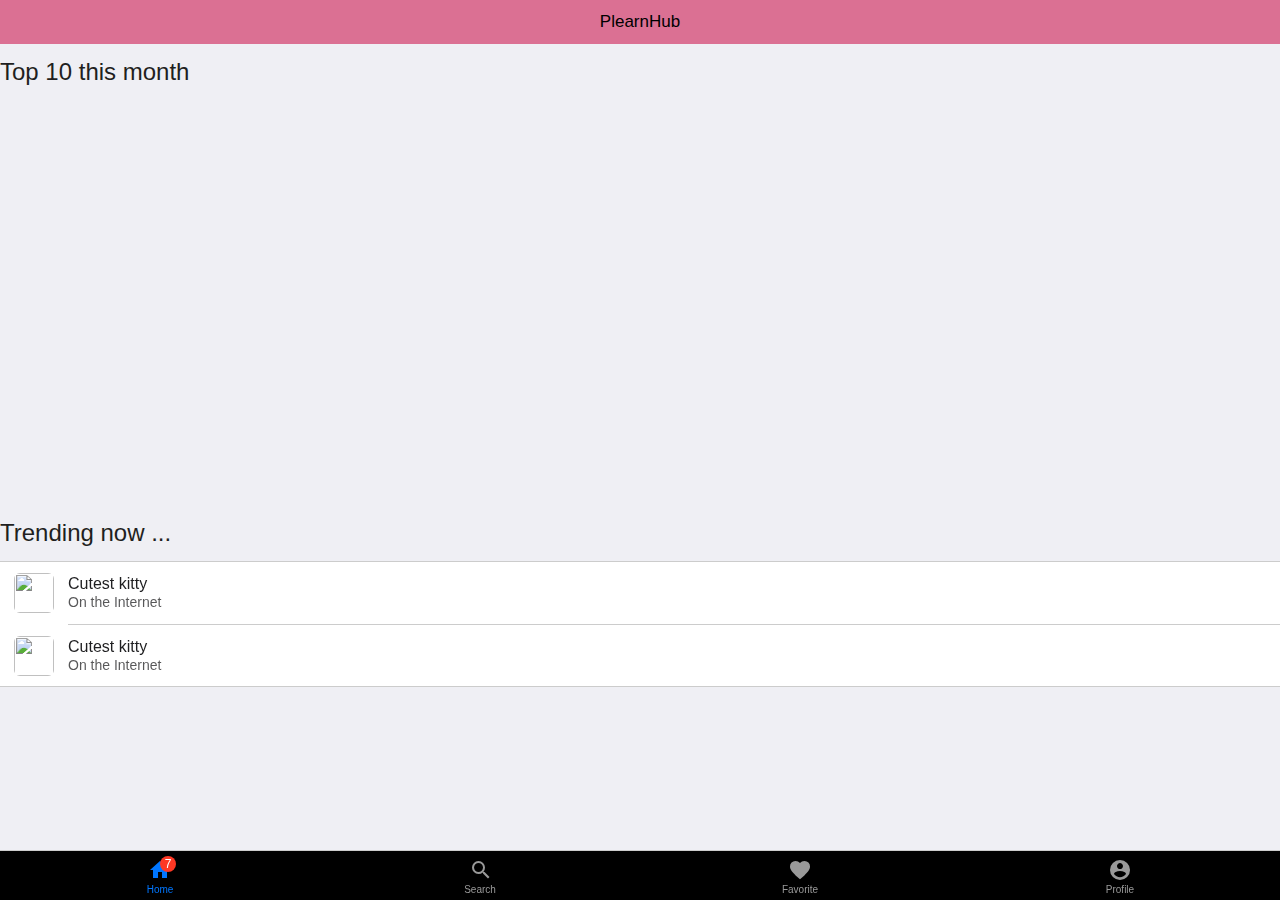
==== index.html @ ae85a411 "first" ====
<!DOCTYPE html>
<html lang="en">
<head>
    <meta charset="UTF-8">
    <meta name="viewport" content="width=device-width, initial-scale=1.0">
    <title>PlearnHub</title>
    <link rel="stylesheet" href="lib/onsen.ui/onsenui.css">
    <link rel="stylesheet" href="lib/onsen.ui/onsen-css-components.min.css">
    <link rel="stylesheet" href="css/app.css">

    <script src="lib/onsen.ui/onsenui.min.js"></script>
    <script src="lib/jquery/jquery-3.5.1.min.js"></script>
    <script src="js/app.js"></script>

</head>
<body>
    <ons-page>
        <ons-toolbar>
            <div class="center">PlearnHub</div>
        </ons-toolbar>

        <ons-tabbar swipeable position="auto">
            <ons-tab page="views/home.html" label="Home" icon="md-home, material:md-home" badge="7" active>
            </ons-tab>
            <ons-tab page="views/search.html" label="Search" icon="md-search" active-icon="md-face">
            </ons-tab>
            <ons-tab page="views/favorite.html" label="Favorite" icon="md-favorite">
            </ons-tab>
            <ons-tab page="views/profile.html" label="Profile" icon="md-account-circle">
            </ons-tab>
        </ons-tabbar>
    </ons-page>

    <template id="search.html">
        <ons-page id="search">
            <p style="text-align: center;">
                This is the search page.
            </p>
        </ons-page>
    </template>

    <template id="favorite.html">
        <ons-page id="favorite">
            <p style="text-align: center;">
                This is the favorite page.
            </p>
        </ons-page>
    </template>
</body>
</html>
---- lib/onsen.ui/onsenui.css ----
/*! onsenui - v2.10.10 - 2019-07-29 */
@import url("./ionicons/css/ionicons.min.css");
@import url("./material-design-iconic-font/css/material-design-iconic-font.min.css");
@import url("./font_awesome/css/all.min.css");
@import url("./font_awesome/css/v4-shims.min.css");

ons-page, ons-navigator,
ons-tabbar,
ons-gesture-detector {
  display: block;
  touch-action: manipulation; /* Remove click delay */
}

ons-navigator,
ons-tabbar,
ons-splitter,
ons-action-sheet,
ons-dialog,
ons-toast,
ons-alert-dialog {
  position: absolute;
  top: 0;
  left: 0;
  bottom: 0;
  right: 0;
  overflow: hidden;
  touch-action: manipulation; /* Remove click delay */
}

ons-toast {
  pointer-events: none;
}

ons-toast .toast {
  pointer-events: auto;
}

ons-tab {
  -webkit-transform: translate3d(0, 0, 0);
          transform: translate3d(0, 0, 0);
}

ons-page, ons-navigator, ons-tabbar, ons-dialog, ons-alert-dialog, ons-action-sheet, ons-toast {
  z-index: 2;
}

ons-fab, ons-speed-dial {
  z-index: 10001;
}

ons-toolbar:not([inline]), ons-bottom-toolbar {
  position: absolute;
  left: 0;
  right: 0;
  z-index: 10000;
}

ons-toolbar:not([inline]) {
  top: 0;
}

ons-bottom-toolbar {
  bottom: 0;
}

.page, .page__content,
.page--material, .page--material__content {
  background-color: transparent !important;
  background: transparent !important;
}

.page__content {
  overflow: auto;
  -webkit-overflow-scrolling: touch;
  z-index: 0;
  -ms-touch-action: pan-y;
}

.page.overflow-visible,
.page.overflow-visible .page,
.page.overflow-visible .page__content,
.page.overflow-visible ons-navigator,
.page.overflow-visible ons-splitter {
  overflow: visible;
}

.page.overflow-visible .page__content.content-swiping,
.page.overflow-visible .page__content.content-swiping .page,
.page.overflow-visible .page__content.content-swiping .page__content {
  overflow: auto;
}

.page[status-bar-fill] > .page__content {
  top: 20px;
}

.page[status-bar-fill] > .toolbar {
  padding-top: 20px;
  box-sizing: content-box;
}

.page[status-bar-fill] > .toolbar:not(.toolbar--transparent) + .page__background,
.page[status-bar-fill] > .toolbar:not(.toolbar--cover-content) + .page__background + .page__content {
  top: 64px;
}

.page[status-bar-fill] > .toolbar--material:not(.toolbar-transparent) + .page__background,
.page[status-bar-fill] > .toolbar--material:not(.toolbar--cover-content) + .page__background + .page__content {
  top: 76px;
}

.page[status-bar-fill] > .toolbar.toolbar--transparent + .page__background {
  top: 0;
}

ons-tabbar[status-bar-fill] > .tabbar--top__content {
  top: 71px;
}

ons-tabbar[status-bar-fill] > .tabbar--top {
  padding-top: 22px;
}

ons-tabbar[position="top"] .page[status-bar-fill] > .page__content {
  top: 0px;
}

.toolbar + .page__background + .page__content ons-tabbar[status-bar-fill] > .tabbar--top {
  top: 0px;
}

.toolbar + .page__background + .page__content ons-tabbar[status-bar-fill] > .tabbar--top__content {
  top: 49px;
}

.page__content > .list:not(.list--material):first-child {
  margin-top: -1px; /* Avoid double border with toolbar */
}

.page--wrapper > .page__background {
  display: none;
}

ons-action-sheet[disabled],
ons-dialog[disabled],
ons-alert-dialog[disabled],
ons-popover[disabled] {
  pointer-events: none;
  opacity: 0.75;
}

ons-list-item[disabled] {
   pointer-events: none;
}

ons-range[disabled] {
  opacity: 0.3;
  pointer-events: none;
}

ons-pull-hook {
  position: relative;
  display: block;
  margin: auto;
  text-align: center;
  z-index: 20002;
}

ons-splitter, ons-splitter-mask, ons-splitter-content, ons-splitter-side {
  display: block;
  position: absolute;
  left: 0;
  right: 0;
  top: 0;
  bottom: 0;
  box-sizing: border-box;
  z-index: 0;
}

ons-splitter-mask {
  z-index: 4;
  background-color: rgba(0, 0, 0, 0.1);
  display: none;
  opacity: 0;
}

ons-splitter-content {
  z-index: 2;
}

ons-splitter-side {
  right: auto;
  z-index: 2;
}

ons-splitter-side[side="right"] {
  right: 0;
  left: auto;
}

ons-splitter-side[mode="collapse"] {
  z-index: 5;
  left: auto;
  right: 100%;
}

ons-splitter-side[side="right"][mode="collapse"] {
  right: auto;
  left: 100%;
}

ons-splitter-side[mode="split"] {
  z-index: 3;
}

ons-toolbar-button > ons-icon[icon*="ion-"] {
  font-size: 26px;
}

ons-range, ons-select {
  display: inline-block;
}

ons-range > input {
  min-width: 50px;
  width: 100%;
}

ons-select > select {
  width: 100%;
}

ons-carousel[disabled] {
  pointer-events: none;
  opacity: 0.75;
}

ons-carousel[fullscreen] {
  height: 100%;
}

.ons-status-bar-mock {
  position: absolute;
  width: 100%;
  height: 20px;
  padding: 0 16px 0 6px;
  box-sizing: border-box;
  z-index: 30000;
  display: -webkit-box;
  display: -webkit-flex;
  display: flex;
  -webkit-box-pack: justify;
  -webkit-justify-content: space-between;
          justify-content: space-between;
  font-size: 12px;
  line-height: 20px;
  font-family: Arial, Helvetica;
}

.ons-status-bar-mock i {
  padding: 0 2px;
}

.ons-status-bar-mock.android {
  color: white;
  background-color: #222;
  font-family: Roboto, Arial, Helvetica;
}

.ons-status-bar-mock.android ~ * {
  top: 20px;
  bottom: 0;
  position: inherit;
  width: 100%;
}

.ons-ios-scroll-fix .page:not(.page--wrapper)[shown] > .page__content {
  overflow-y: hidden;
}
.ons-ios-scroll-fix ons-splitter-side > .page:not(.page--wrapper)[shown] > .page__content {
  overflow-y: auto;
}

ons-row {
  display: -webkit-box;
  display: -webkit-flex;
  display: -moz-box;
  display: -moz-flex;
  display: -ms-flexbox;
  display: flex;
  -webkit-flex-wrap: wrap;
          flex-wrap: wrap;
  width: 100%;
  box-sizing: border-box;
}

ons-row[vertical-align="top"], ons-row[align="top"] {
  -webkit-box-align: start;
  box-align: start;
  -ms-flex-align: start;
  -webkit-align-items: flex-start;
  -moz-align-items: flex-start;
  align-items: flex-start;
}

ons-row[vertical-align="bottom"], ons-row[align="bottom"] {
  -webkit-box-align: end;
  box-align: end;
  -ms-flex-align: end;
  -webkit-align-items: flex-end;
  -moz-align-items: flex-end;
  align-items: flex-end;
}

ons-row[vertical-align="center"], ons-row[align="center"] {
  -webkit-box-align: center;
  box-align: center;
  -ms-flex-align: center;
  -webkit-align-items: center;
  -moz-align-items: center;
  align-items: center;
  text-align: inherit;
}

ons-row + ons-row {
  padding-top: 0;
}

ons-col {
  -webkit-box-flex: 1;
  -webkit-flex: 1;
  -moz-box-flex: 1;
  -moz-flex: 1;
  -ms-flex: 1;
  flex: 1;
  display: block;
  width: 100%;
  box-sizing: border-box;
}

ons-col[vertical-align="top"], ons-col[align="top"] {
  -webkit-align-self: flex-start;
  -moz-align-self: flex-start;
  -ms-flex-item-align: start;
  align-self: flex-start;
}

ons-col[vertical-align="bottom"], ons-col[align="bottom"] {
  -webkit-align-self: flex-end;
  -moz-align-self: flex-end;
  -ms-flex-item-align: end;
  align-self: flex-end; }

ons-col[vertical-align="center"], ons-col[align="center"] {
  -webkit-align-self: center;
  -moz-align-self: center;
  -ms-flex-item-align: center;
  text-align: inherit;
}


/*
Copyright 2013-2015 ASIAL CORPORATION

Licensed under the Apache License, Version 2.0 (the "License");
you may not use this file except in compliance with the License.
You may obtain a copy of the License at

   http://www.apache.org/licenses/LICENSE-2.0

Unless required by applicable law or agreed to in writing, software
distributed under the License is distributed on an "AS IS" BASIS,
WITHOUT WARRANTIES OR CONDITIONS OF ANY KIND, either express or implied.
See the License for the specific language governing permissions and
limitations under the License.

 */

.ons-icon {
  display: inline-block;
  line-height: inherit;
  font-style: normal;
  font-weight: normal;
  font-size: inherit;
  text-rendering: auto;
  -webkit-font-smoothing: antialiased;
  -moz-osx-font-smoothing: grayscale;
}

.segment__button .ons-icon {
  line-height: initial;
}

:not(ons-toolbar-button):not(ons-action-sheet-button):not(.segment__button) > .ons-icon--ion {
  line-height: 0.75em;
  vertical-align: -25%;
}

.ons-icon[spin] {
  -webkit-animation: ons-icon-spin 2s infinite linear;
  -moz-animation: ons-icon-spin 2s infinite linear;
  animation: ons-icon-spin 2s infinite linear;
}

@-moz-keyframes ons-icon-spin {
  0% {
    -moz-transform: rotate(0deg);
  }
  100% {
    -moz-transform: rotate(359deg);
  }
}

@-webkit-keyframes ons-icon-spin {
  0% {
    -webkit-transform: rotate(0deg);
  }
  100% {
    -webkit-transform: rotate(359deg);
  }
}

@keyframes ons-icon-spin {
  0% {
    -webkit-transform: rotate(0deg);
    transform: rotate(0deg);
  }
  100% {
    -webkit-transform: rotate(359deg);
    transform: rotate(359deg);
  }
}

.ons-icon[rotate="90"] {
  -webkit-transform: rotate(90deg);
  -moz-transform: rotate(90deg);
  transform: rotate(90deg);
}

.ons-icon[rotate="180"] {
  -webkit-transform: rotate(180deg);
  -moz-transform: rotate(180deg);
  transform: rotate(180deg);
}

.ons-icon[rotate="270"] {
  -webkit-transform: rotate(270deg);
  -moz-transform: rotate(270deg);
  transform: rotate(270deg);
}

.ons-icon[fixed-width] {
  width: 1.28571429em;
  text-align: center;
}

.ons-icon--lg {
  font-size: 1.33333333em;
  line-height: 0.75em;
  vertical-align: -15%;
}

.ons-icon--2x {
  font-size: 2em;
}

.ons-icon--3x {
  font-size: 3em;
}

.ons-icon--4x {
  font-size: 4em;
}

.ons-icon--5x {
  font-size: 5em;
}

/**
 * ons-icon with Font Awesome backward compatibility
 */
.ons-icon.fa {
  font-family: 'Font Awesome 5 Brands', 'Font Awesome 5 Free';
  font-weight: 900;
}

ons-input, ons-radio, ons-checkbox, ons-search-input {
  display: inline-block;
  position: relative;
}

ons-input .text-input,
ons-search-input .search-input {
  width: 100%;
  display: inline-block;
}

ons-input .text-input__label:not(.text-input--material__label) {
  display: none;
}

ons-input:not([float]) .text-input--material__label--active {
  display: none;
}

ons-input[disabled],
ons-radio[disabled],
ons-checkbox[disabled],
ons-segment[disabled],
ons-search-input[disabled] {
  opacity: 0.5;
  pointer-events: none;
}

ons-input input.text-input--material::-webkit-input-placeholder {
  color: transparent;
}

ons-input input.text-input--material::-moz-placeholder {
  color: transparent;
}

ons-input input.text-input--material:-ms-input-placeholder {
  color: transparent;
}

/* Suppress safe area support for pages in splitter sides */
@media (orientation: landscape) {
  html[onsflag-iphonex-landscape] ons-splitter-side[side="left"] .page__content {
    padding-right: 0;
  }
  html[onsflag-iphonex-landscape] ons-splitter-side[side="right"] .page__content {
    padding-left: 0;
  }
}
/* Support the situation that a progress bar is located just below a toolbar */
@media (orientation: landscape) {
  html[onsflag-iphonex-landscape] .page__content > ons-progress-bar > .progress-bar {
    margin-left: -44px;
    margin-right: -44px;
    width: calc(100% + 88px);
  }
}
/* Lists in .page__content in splitter-sides */
@media (orientation: landscape) {
  /* Suppress left safe area support for pages in right splitter sides */
  html[onsflag-iphonex-landscape] ons-splitter-side[side="right"] .page__content > .list:not(.list--inset) {
    margin-left: 0;
  }
  html[onsflag-iphonex-landscape] ons-splitter-side[side="right"] .page__content > .list:not(.list--inset) > .list-header {
    padding-left: 15px;
  }
  html[onsflag-iphonex-landscape] ons-splitter-side[side="right"] .page__content > .list:not(.list--inset) > .list-item {
    padding-left: 14px;
  }

  /* Suppress right safe area support for pages in left splitter sides */
  html[onsflag-iphonex-landscape] ons-splitter-side[side="left"] .page__content > .list:not(.list--inset) {
    margin-right: 0;
  }
  html[onsflag-iphonex-landscape] ons-splitter-side[side="left"] .page__content > .list:not(.list--inset) > .list-item--chevron:before {
    right: 16px;
  }
  html[onsflag-iphonex-landscape] ons-splitter-side[side="left"] .page__content > .list:not(.list--inset) > .list-item > .list-item__center:last-child {
    padding-right: 6px;
  }
  html[onsflag-iphonex-landscape] ons-splitter-side[side="left"] .page__content > .list:not(.list--inset) > .list-item > .list-item__right {
    padding-right: 12px;
  }
  html[onsflag-iphonex-landscape] ons-splitter-side[side="left"] .page__content > .list:not(.list--inset) > .list-item > .list-item--chevron__right {
    padding-right: 30px;
  }
}

/*
Copyright 2013-2015 ASIAL CORPORATION

Licensed under the Apache License, Version 2.0 (the "License");
you may not use this file except in compliance with the License.
You may obtain a copy of the License at

   http://www.apache.org/licenses/LICENSE-2.0

Unless required by applicable law or agreed to in writing, software
distributed under the License is distributed on an "AS IS" BASIS,
WITHOUT WARRANTIES OR CONDITIONS OF ANY KIND, either express or implied.
See the License for the specific language governing permissions and
limitations under the License.

 */

ons-progress-bar {
  display: block;
}

ons-progress-circular {
  display: inline-block;
  width: 32px;
  height: 32px;
}

ons-progress-circular > svg.progress-circular {
  width: 100%;
  height: 100%;
}

/*
Copyright 2013-2015 ASIAL CORPORATION

Licensed under the Apache License, Version 2.0 (the "License");
you may not use this file except in compliance with the License.
You may obtain a copy of the License at

   http://www.apache.org/licenses/LICENSE-2.0

Unless required by applicable law or agreed to in writing, software
distributed under the License is distributed on an "AS IS" BASIS,
WITHOUT WARRANTIES OR CONDITIONS OF ANY KIND, either express or implied.
See the License for the specific language governing permissions and
limitations under the License.

 */
.ripple {
  display: block;
  position: absolute;
  overflow: hidden;
  top: 0;
  left: 0;
  right: 0;
  bottom: 0;
  pointer-events: none;
}

.ripple__background {
  background: rgba(255, 255, 255, 0.2);
  position: absolute;
  top: 0;
  left: 0;
  right: 0;
  bottom: 0;
  opacity: 0;
  pointer-events: none;
}

.ripple__wave {
  background: rgba(255, 255, 255, 0.2);
  width: 0;
  height: 0;
  border-radius: 50%;
  position: absolute;
  top: 0;
  left: 0;
  z-index: 0;
  pointer-events: none;
}

/* FIXME */
ons-list-item .ripple__wave,
ons-list-item .ripple__background,
.button--material--flat .ripple__wave,
.button--material--flat .ripple__background {
  background: rgba(189, 189, 189, 0.3);
}

.ripple--light-gray__wave,
.ripple--light-gray__background {
  background: rgba(189, 189, 189, 0.3);
}


/*
Copyright 2013-2015 ASIAL CORPORATION

Licensed under the Apache License, Version 2.0 (the "License");
you may not use this file except in compliance with the License.
You may obtain a copy of the License at

   http://www.apache.org/licenses/LICENSE-2.0

Unless required by applicable law or agreed to in writing, software
distributed under the License is distributed on an "AS IS" BASIS,
WITHOUT WARRANTIES OR CONDITIONS OF ANY KIND, either express or implied.
See the License for the specific language governing permissions and
limitations under the License.

 */

.ons-swiper {
  overflow: hidden;
  display: block;
  box-sizing: border-box;
}

.ons-swiper-target {
  display: -webkit-box;
  display: -webkit-flex;
  display: flex;
  height: 100%;
  z-index: 1;
  -webkit-box-orient: horizontal;
  -webkit-box-direction: normal;
  -webkit-flex-direction: row;
          flex-direction: row;
}

.ons-swiper-target--vertical {
  -webkit-box-orient: vertical;
  -webkit-box-direction: normal;
  -webkit-flex-direction: column;
          flex-direction: column;
}

.ons-swiper-target > * {
  height: inherit;
  -webkit-flex-shrink: 0;
          flex-shrink: 0;
  box-sizing: border-box;
  width: 100%;
  position: relative !important;
}

.ons-swiper-target.active:not(.swiping) > .page:not([shown]) {
  visibility: hidden;
}

.ons-swiper-tabbar .tabbar--material__button:after {
  display: none;
}

.ons-swiper-blocker {
  display: block;
  position: absolute;
  top: 0;
  bottom: 0;
  left: 0;
  right: 0;
  pointer-events: none
}
---- css/app.css ----
.toolbar__title{
    background-color:palevioletred;
    color: black;
}

.tabbar {
    background-color:black;
    color:whitesmoke;
}
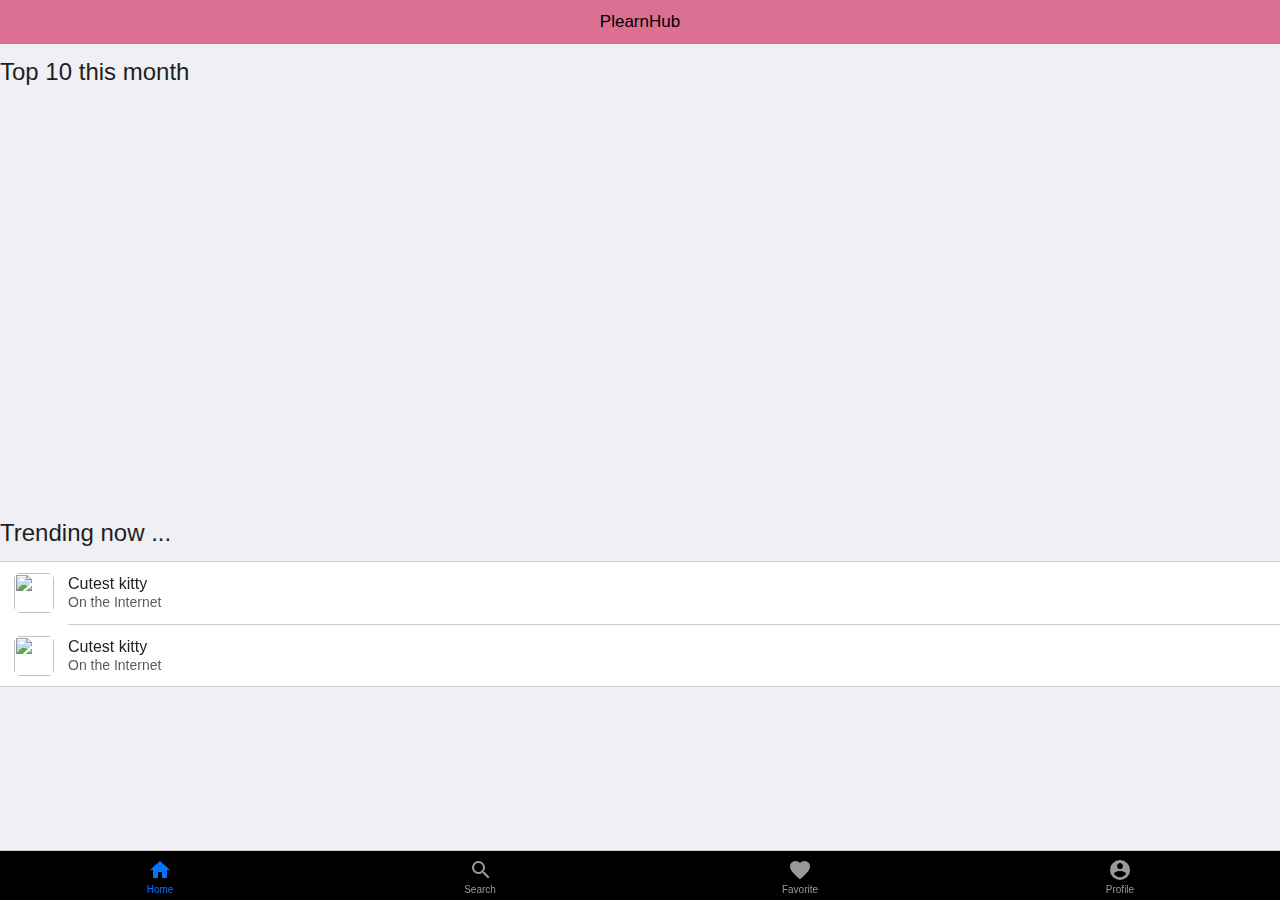
==== commit 704c70be: "test" ====
--- a/index.html
+++ b/index.html
@@ -20,7 +20,7 @@
         </ons-toolbar>
 
         <ons-tabbar swipeable position="auto">
-            <ons-tab page="views/home.html" label="Home" icon="md-home, material:md-home" badge="7" active>
+            <ons-tab page="views/home.html" label="Home" icon="md-home, material:md-home">
             </ons-tab>
             <ons-tab page="views/search.html" label="Search" icon="md-search" active-icon="md-face">
             </ons-tab>
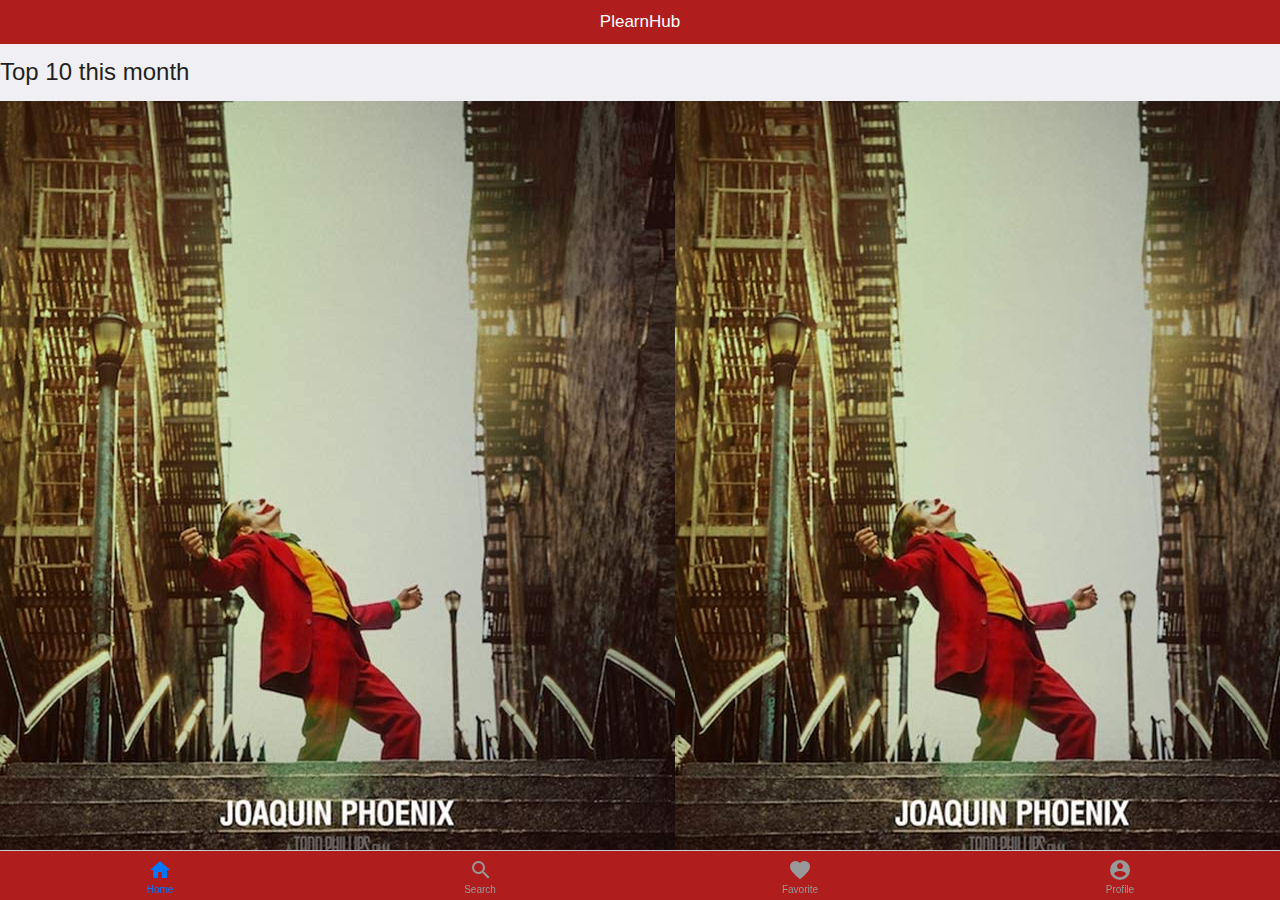
==== commit c83347c9: "second" ====
--- a/index.html
+++ b/index.html
@@ -18,7 +18,7 @@
         <ons-toolbar>
             <div class="center">PlearnHub</div>
         </ons-toolbar>
-
+        
         <ons-tabbar swipeable position="auto">
             <ons-tab page="views/home.html" label="Home" icon="md-home, material:md-home">
             </ons-tab>
--- a/css/app.css
+++ b/css/app.css
@@ -1,9 +1,10 @@
 .toolbar__title{
-    background-color:palevioletred;
-    color: black;
+    background-color:rgb(175, 29, 29);
+    color:white;
+    
 }
 
 .tabbar {
-    background-color:black;
-    color:whitesmoke;
+    background-color:rgb(175, 29, 29);
+    color:white;
 }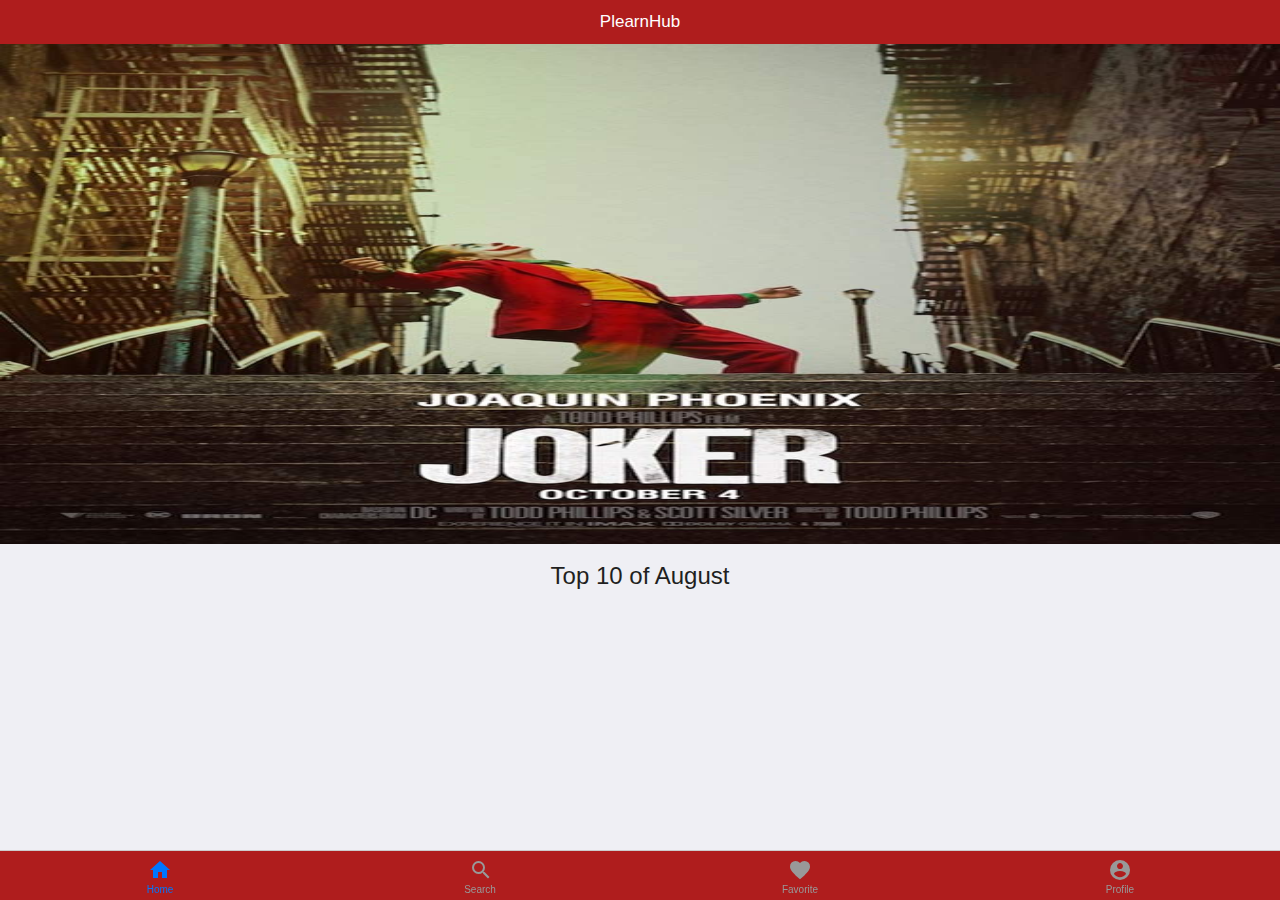
==== commit 54969251: "22/9/2020/1.2" ====
--- a/index.html
+++ b/index.html
@@ -20,7 +20,7 @@
         </ons-toolbar>
         
         <ons-tabbar swipeable position="auto">
-            <ons-tab page="views/home.html" label="Home" icon="md-home, material:md-home">
+            <ons-tab page="views/home.html"label="Home" icon="md-home, material:md-home">
             </ons-tab>
             <ons-tab page="views/search.html" label="Search" icon="md-search" active-icon="md-face">
             </ons-tab>
@@ -31,20 +31,6 @@
         </ons-tabbar>
     </ons-page>
 
-    <template id="search.html">
-        <ons-page id="search">
-            <p style="text-align: center;">
-                This is the search page.
-            </p>
-        </ons-page>
-    </template>
-
-    <template id="favorite.html">
-        <ons-page id="favorite">
-            <p style="text-align: center;">
-                This is the favorite page.
-            </p>
-        </ons-page>
-    </template>
+    
 </body>
 </html>--- a/css/app.css
+++ b/css/app.css
@@ -7,4 +7,23 @@
 .tabbar {
     background-color:rgb(175, 29, 29);
     color:white;
-}+}
+
+#carousel{
+    width: 350;
+    height: 525;
+}
+.trailer ons-icon {
+    position: absolute;
+    top: 50%;
+    left: 50%;
+    font-size: 50px;
+    margin-top: -25px;
+    margin-left: -25px;
+    color: #666;
+    background: white;
+    width: 50px;
+    text-align: center;
+    border-radius: 50%;
+    opacity: 0.7;
+  }